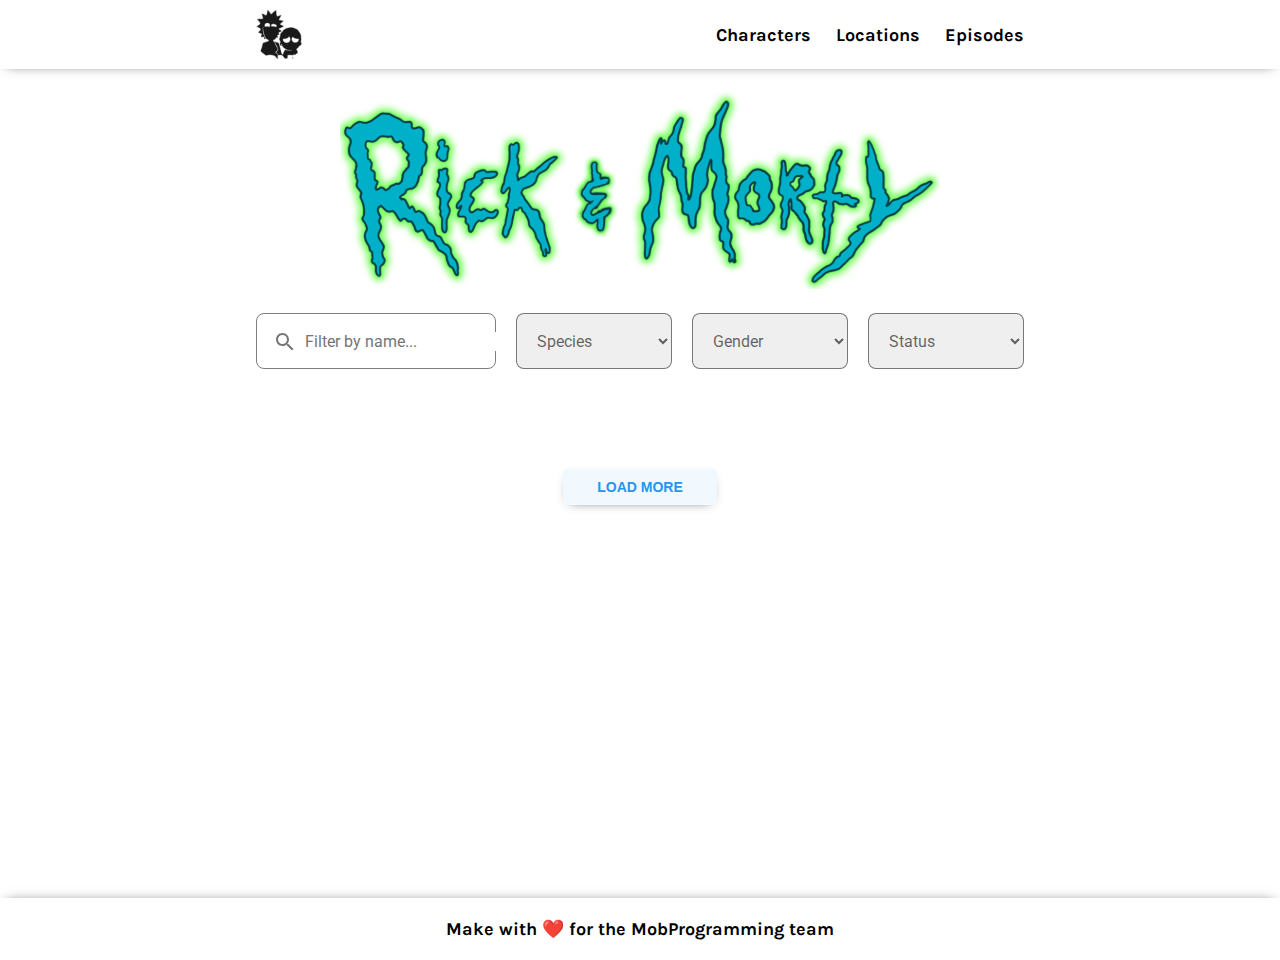
==== index.html @ 951870d6 "start" ====
<!DOCTYPE html>
<html lang="en">
<head>
    <meta charset="UTF-8">
    <meta name="viewport" content="width=device-width, initial-scale=1.0">
    <link rel="stylesheet" href="styles.css">
    <title>api</title>   
</head>
<body>
    <header class="header">
        <div class="header__content ">
            <div class="header__content-box wrap">
                <img src="img/logoHeader.svg" alt="logo">
                <nav>
                    <ul>
                        <li><a href="">Characters</a></li>
                        <li><a href="">Locations</a></li>
                        <li><a href="">Episodes</a></li>
                    </ul>
                </nav>
            </div>
        </div>
        <div class="cover">
            <img src="img/coverCharacters.svg" alt="cover">
        </div>
    </header>
    <main class="main wrap">
        <section class="menu">
            <form>
                <div class="input-box">
                    <img src="img/search.svg" alt="search">
                    <input id="search" type="text" placeholder="Filter by name...">
                </div>
                <select class="input-box">
                    <option>Species</option>
                    <option>Dog</option>
                    <option>Cat</option>
                </select>
                <select class="input-box">
                    <option>Gender</option>
                    <option>Dog</option>
                    <option>Cat</option>
                </select>
                <select class="input-box">
                    <option>Status</option>
                    <option>Dog</option>
                    <option>Cat</option>
                </select>
            </form>
        </section>
        <section class="main__content-cards">

            <div class="cards"> </div>
        
        <div class="cards__content-butt">
            <button class="add-cards">LOAD MORE</button>
        </div>
        </section> 
    </main>
    <footer class="footer">
        <div class="footer__content wrap">
            <p>Make with ❤️ for the MobProgramming team</p>
        </div>
    </footer>
<script src="script.js"></script>
</body>
</html>
---- styles.css ----
@import url('https://fonts.googleapis.com/css2?family=Karla:ital,wght@0,200..800;1,200..800&family=Roboto:ital,wght@0,100..900;1,100..900&display=swap');

*{
    margin: 0;
    padding: 0;
    box-sizing: border-box;
}
li{
    list-style: none;
}
h2{
    font-size: 20px;
    font-family: 'Roboto';
}
a{
    text-decoration: none;
    color: black;
    font-family: 'Karla';
    font-size: 18px;
    font-weight: bold;
}
.wrap{
    max-width: 1440px;
    width:60%;
    margin: 0 auto;
}
.header__content{
    box-shadow: 0px 2px 12px -7px rgba(0, 0, 0, 0.781);
}
.header__content-box{
    display: flex;   
    justify-content: space-between;
    align-items: center;
    padding: 10px 0;
}
ul{
    display: flex;
    gap: 25px;
}
.cover{
    text-align: center;
    padding: 20px 0;
}

.main__content-cards{
   min-height: 529.4px;
}

.menu form{
    display: flex;
    justify-content: center;
    gap: 20px;
}
.input-box{
    width: 240px;
    height: 56px;
    border-radius: 8px;
    border: 1px solid rgba(0, 0, 0, 0.5);
    display: flex;
    align-items: center;
    gap: 8px;
    padding: 16px;
}
.input-box{
    font-size: 16px;
    font-family: 'Roboto';
    color: rgba(0, 0, 0, 0.6);
}
input{
    outline: none;
    border: none;
    font-size: 16px;
    font-family: 'Roboto';
}
.cards{
    padding: 50px 0;
    display: flex;
    justify-content: center;
    flex-wrap: wrap;
    gap: 20px;
}
.cards__content{
    display: flex;
    align-items: end;
    width: 240px;
    height: 244px;
    border-radius:8px;
    box-shadow: 0px 2px 12px -7px rgba(0, 0, 0, 0.781);
}
.cards__content img{
    border-radius: 8px 8px 0 0;
    width: 240px;
    height: 168px;
}
.cards__text{
    background-color: #fff;
    padding: 8px 16px;
    width: 240px;
    height: 76px;
    border-radius: 0 0 8px 8px;
}
.cards__text p{
    font-family: 'Roboto';
    font-size: 14px;
    color: rgba(0, 0, 0, 0.6);
}
.cards__content-butt{
    text-align: center;
    padding-bottom: 50px;
}
button{
    width: 154px;
    height: 36px;
    background-color: rgba(242, 249, 254, 1);
    color: rgba(33, 150, 243, 1);
    text-transform: uppercase;
    border: none;
    border-radius: 4px;
    box-shadow: 0px 3px 12px -7px rgba(0, 0, 0, 0.781);
    font-size: 14px;
    font-weight: 600;
    cursor: pointer;
}
.footer{
    box-shadow: 0px -2px 12px -7px rgba(0, 0, 0, 0.781);
}
.footer__content{
    text-align: center;
    font-size: 18px;
    font-weight: bold;
    font-family: 'Karla';
    padding: 20px 0;
}
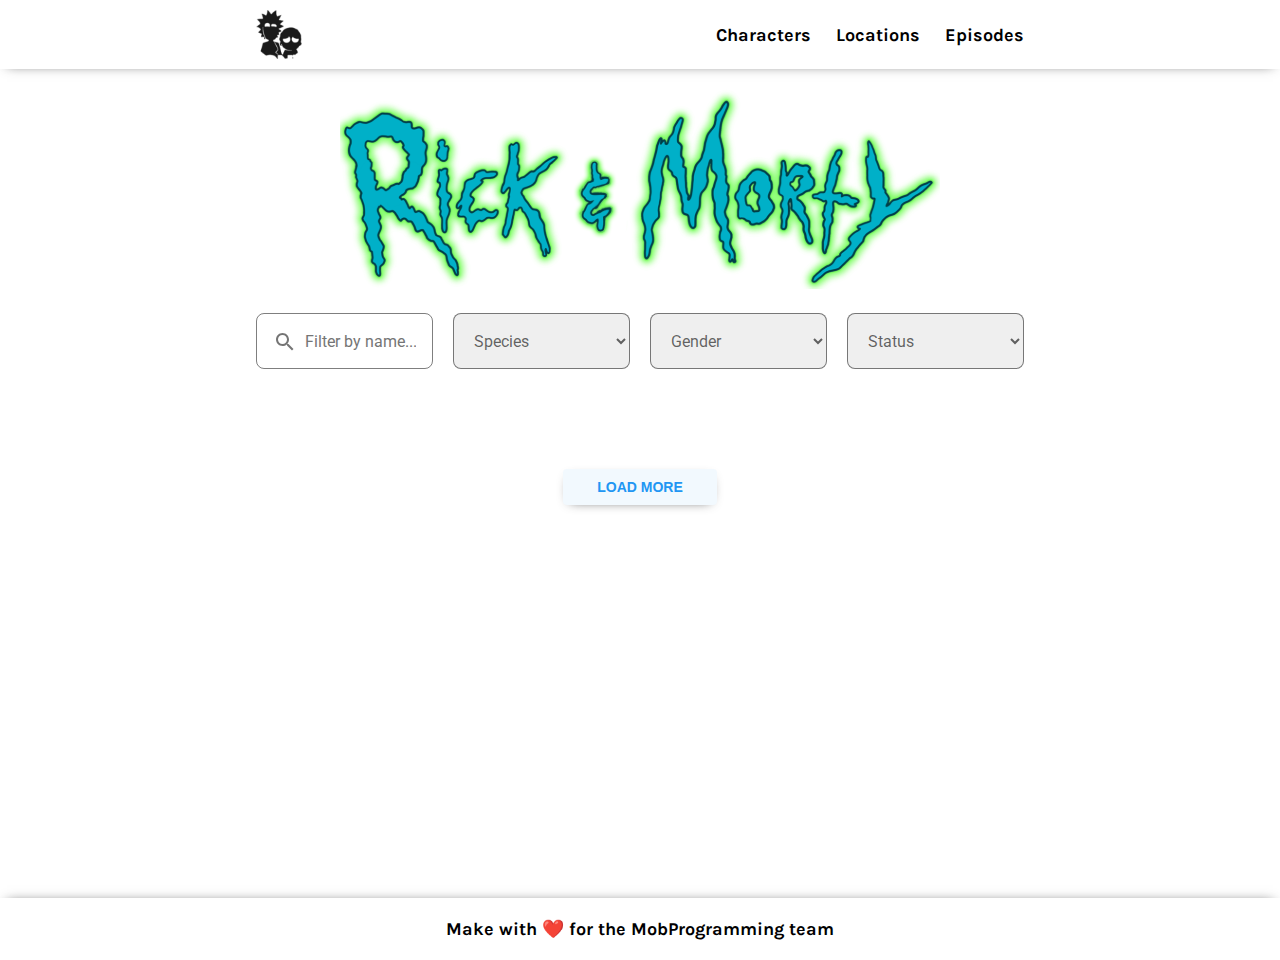
==== commit 9a37e18b: "added adaptability" ====
--- a/index.html
+++ b/index.html
@@ -3,7 +3,7 @@
 <head>
     <meta charset="UTF-8">
     <meta name="viewport" content="width=device-width, initial-scale=1.0">
-    <link rel="stylesheet" href="styles.css">
+    <link rel="stylesheet" href="styles/styles.css">
     <title>api</title>   
 </head>
 <body>
@@ -11,17 +11,23 @@
         <div class="header__content ">
             <div class="header__content-box wrap">
                 <img src="img/logoHeader.svg" alt="logo">
-                <nav>
+                <nav id="navbar">
                     <ul>
-                        <li><a href="">Characters</a></li>
-                        <li><a href="">Locations</a></li>
-                        <li><a href="">Episodes</a></li>
+                        <li><a href="index.html">Characters</a></li>
+                        <li><a href="locations.html">Locations</a></li>
+                        <li><a href="episodes.html">Episodes</a></li>
                     </ul>
                 </nav>
+
+                <div class="header__burger">
+                    <input type="checkbox" id="burger-checkbox" class="burger-checkbox">
+                    <label for="burger-checkbox" class="burger"></label>
+                </div>
+                
             </div>
         </div>
         <div class="cover">
-            <img src="img/coverCharacters.svg" alt="cover">
+            <img class="cover-home" src="img/coverCharacters.svg" alt="cover">
         </div>
     </header>
     <main class="main wrap">
@@ -29,22 +35,22 @@
             <form>
                 <div class="input-box">
                     <img src="img/search.svg" alt="search">
-                    <input id="search" type="text" placeholder="Filter by name...">
+                    <input id="search" type="text" value="" placeholder="Filter by name...">
                 </div>
                 <select class="input-box">
                     <option>Species</option>
-                    <option>Dog</option>
-                    <option>Cat</option>
+                    <option>Human</option>
+                    <option>Alien</option>
                 </select>
                 <select class="input-box">
                     <option>Gender</option>
-                    <option>Dog</option>
-                    <option>Cat</option>
+                    <option>Male</option>
+                    <option>Female</option>
                 </select>
                 <select class="input-box">
                     <option>Status</option>
-                    <option>Dog</option>
-                    <option>Cat</option>
+                    <option>Dead</option>
+                    <option>Alive</option>
                 </select>
             </form>
         </section>
@@ -62,6 +68,6 @@
             <p>Make with ❤️ for the MobProgramming team</p>
         </div>
     </footer>
-<script src="script.js"></script>
+<script src="script/script.js"></script>
 </body>
 </html>--- a/styles/styles.css
+++ b/styles/styles.css
@@ -0,0 +1,217 @@
+@import url('https://fonts.googleapis.com/css2?family=Karla:ital,wght@0,200..800;1,200..800&family=Roboto:ital,wght@0,100..900;1,100..900&display=swap');
+
+*{
+    margin: 0;
+    padding: 0;
+    box-sizing: border-box;
+}
+li{
+    list-style: none;
+}
+h2{
+    font-size: 20px;
+    font-family: 'Roboto';
+}
+a{
+    text-decoration: none;
+    color: black;
+    font-family: 'Karla';
+    font-size: 18px;
+    font-weight: bold;
+}
+.wrap{
+    max-width: 1440px;
+    width:60%;
+    margin: 0 auto;
+}
+.header__content{
+    box-shadow: 0px 2px 12px -7px rgba(0, 0, 0, 0.781);
+}
+.header__content-box{
+    display: flex;   
+    justify-content: space-between;
+    align-items: center;
+    padding: 10px 0;
+}
+ul{
+    display: flex;
+    gap: 25px;
+}
+.cover{
+    text-align: center;
+    padding: 20px 0;
+}
+
+.main__content-cards{
+   min-height: 529.4px;
+}
+
+.menu form{
+    display: flex;
+    justify-content: center;
+    gap: 20px;
+}
+.input-box{
+    width: 240px;
+    height: 56px;
+    border-radius: 8px;
+    border: 1px solid rgba(0, 0, 0, 0.5);
+    display: flex;
+    align-items: center;
+    gap: 8px;
+    padding: 16px;
+}
+.input-box{
+    font-size: 16px;
+    font-family: 'Roboto';
+    color: rgba(0, 0, 0, 0.6);
+}
+input{
+    outline: none;
+    border: none;
+    font-size: 16px;
+    font-family: 'Roboto';
+    width: 100%;
+}
+.cards{
+    padding: 50px 0;
+    display: flex;
+    justify-content: center;
+    flex-wrap: wrap;
+    gap: 20px;
+}
+.cards__content{
+    cursor: pointer;
+    display: flex;
+    align-items: end;
+    width: 240px;
+    height: 244px;
+    border-radius:8px;
+    box-shadow: 0px 2px 12px -7px rgba(0, 0, 0, 0.781);
+}
+.cards__content img{
+    border-radius: 8px 8px 0 0;
+    width: 240px;
+    height: 168px;
+}
+.cards__text{
+    background-color: #fff;
+    padding: 8px 16px;
+    width: 240px;
+    height: 76px;
+    border-radius: 0 0 8px 8px;
+}
+.cards__text p{
+    font-family: 'Roboto';
+    font-size: 14px;
+    color: rgba(0, 0, 0, 0.6);
+}
+.cards__content-butt{
+    text-align: center;
+    padding-bottom: 50px;
+}
+button{
+    width: 154px;
+    height: 36px;
+    background-color: rgba(242, 249, 254, 1);
+    color: rgba(33, 150, 243, 1);
+    text-transform: uppercase;
+    border: none;
+    border-radius: 4px;
+    box-shadow: 0px 3px 12px -7px rgba(0, 0, 0, 0.781);
+    font-size: 14px;
+    font-weight: 600;
+    cursor: pointer;
+}
+.footer{
+    box-shadow: 0px -2px 12px -7px rgba(0, 0, 0, 0.781);
+}
+.footer__content{
+    text-align: center;
+    font-size: 18px;
+    font-weight: bold;
+    font-family: 'Karla';
+    padding: 20px 0;
+}
+
+.header__burger{
+    margin-top: 10px;
+    display: none;
+}
+.burger {
+    cursor: pointer;
+    display: block;
+    position: relative;
+    border: none;
+    background: transparent;
+    width: 40px;
+    height: 26px;
+}
+.burger::before, .burger::after {
+    content: '';
+    left: 0;
+    position: absolute;
+    display: block;
+    width: 100%;
+    height: 4px;
+    background: black;
+}
+.burger::before {
+    top: 0;
+    box-shadow: 0 11px 0 black;
+    transition: box-shadow .3s .15s, top .3s .15s, transform .3s;
+}
+.burger::after {
+    bottom: 0;
+    transition: bottom .3s .15s, transform .3s;
+}
+.burger-checkbox:checked + .burger::before {
+    top: 12px;
+    transform: rotate(45deg);
+    box-shadow: 0 6px 0 rgba(0,0,0,0);
+    transition: box-shadow .15s, top .3s, transform .3s .15s;
+}
+.burger-checkbox:checked + .burger::after {
+    bottom: 11px;
+    transform: rotate(-45deg);
+    transition: bottom .3s, transform .3s .15s;
+}  
+.burger-checkbox{
+    display: none;
+}
+
+@media(max-width: 1000px){
+    .menu form {
+        align-items: center;
+        flex-direction: column;
+    }
+    .cover-home{
+        width: 400px;
+    }
+}
+@media(max-width: 650px){
+    nav{
+        margin-top: 10px;
+        display: none;
+    }
+    .activ{
+        display: block;
+    }
+    .header__burger{
+        display: block;
+    }
+    ul {
+        gap: 10px;
+    }
+    .wrap{
+        width: 90%;
+    }
+}
+@media(max-width: 490px){
+    .header__content-box{
+        flex-wrap: wrap;
+    }
+    .cover-home{
+        width: 300px;
+    }
+}